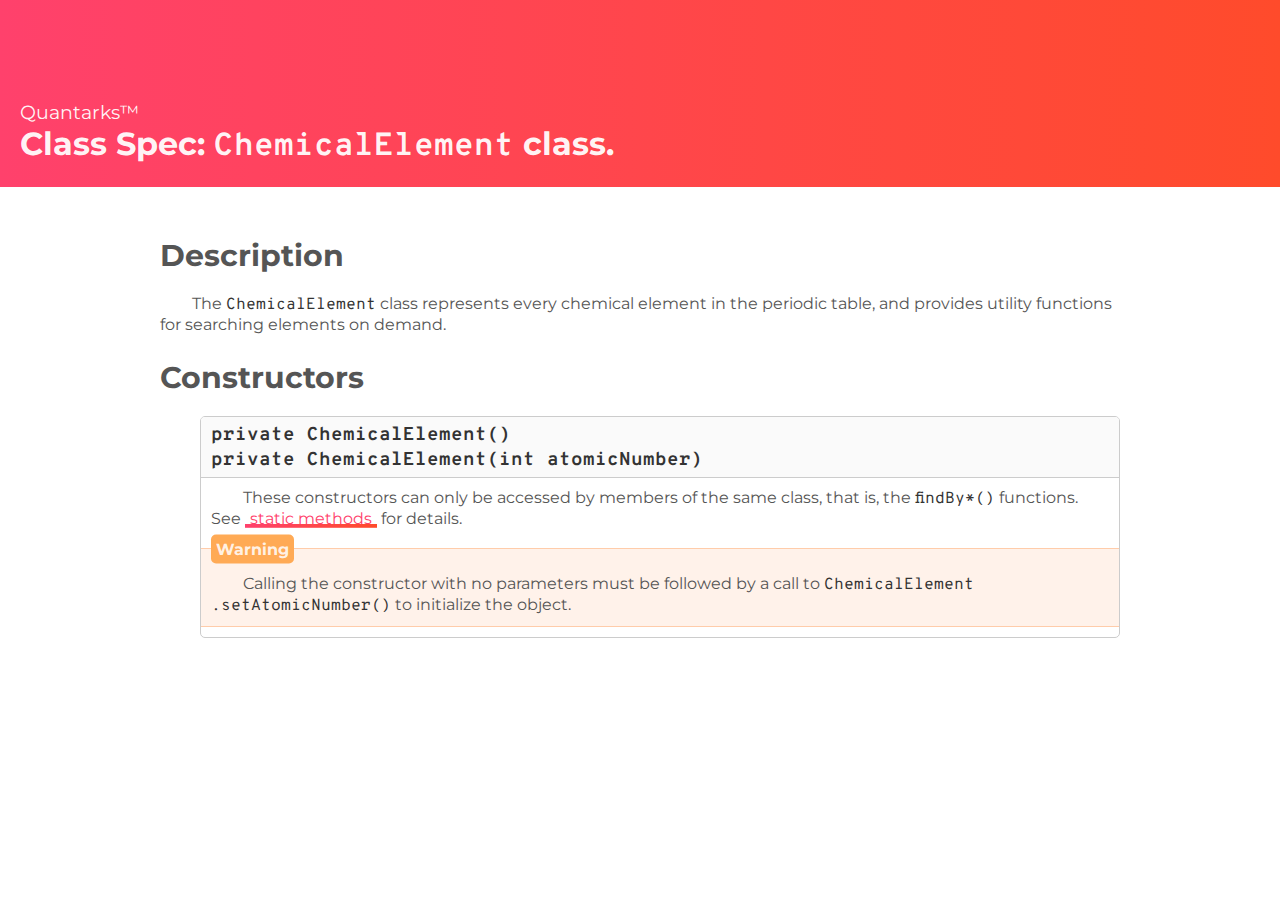
==== docs.html @ 941877ba "Added specifications for the Quantarks API" ====
<!DOCTYPE html>
<html lang="en">

<head>
    <meta charset="UTF-8">
    <meta name="viewport" content="width=device-width, initial-scale=1.0">
    <meta http-equiv="X-UA-Compatible" content="ie=edge">
    <title>Class Specifications - Quantarks™</title>

    <link href="https://fonts.googleapis.com/css?family=Montserrat" rel="stylesheet">
    <link href="https://fonts.googleapis.com/css?family=Rokkitt" rel="stylesheet">
    <link href="https://fonts.googleapis.com/css?family=Overpass+Mono" rel="stylesheet">
    <style>
        *,
        *::before,
        *::after {
            margin: 0;
            padding: 0;
            box-sizing: border-box;
        }

        html {
            font-size: 16px;
        }

        body {
            width: 100%;
            height: 100vh;
            font-family: 'Montserrat';
            color: #555;
            background-color: #fff;
        }

        code, pre {
            font-family: 'Overpass Mono', monospace;
            color: #333;
        }

        .banner {
            width: 100%;
            background: #ff416c; /* fallback for old browsers */
            background: -webkit-linear-gradient(to right, #ff416c, #ff4b2b); /* Chrome 10-25, Safari 5.1-6 */
            background: linear-gradient(to right, #ff416c, #ff4b2b);
            padding: 20px;
            padding-top: 100px;
            color: rgba(255, 255, 255, 0.95) !important;
            margin-bottom: 50px;
        }


        a {
            color: #ff416c;
            text-decoration: none;
            background-image: linear-gradient(to right, #ff416c, #ff4b2b);
            background-size: 100% 20%;
            background-repeat: no-repeat;
            background-position: bottom center;
            transition: background-size 300ms;
            padding: 0 5px;
            cursor: pointer;
        }

        a:hover {
            color: rgba(255, 255, 255, 0.95);
            background-size: 100% 100%;
            transition: background-size 300ms;
        }

        .site-title {
            font-size: 1.2rem;
        }

        .spec-subject {
            color: rgba(255, 255, 255, 0.95);
            font-weight: bold;
        }

        .spec-section {
            margin: 25px auto;
            width: 75%;
        }

        .spec-section>header {
            font-size: 1.25rem;
            margin-bottom: 20px;
        }

        .spec-section p {
            text-indent: 2rem;
        }

        .method-list {
            padding-left: 40px;
            list-style-type: none;
        }

        .method-item {
            display: block;
            margin: 10px auto;
        }

        .method {
            border-radius: 5px;
            border: 1px solid #ccc;
            background-color: #fff;
            overflow: hidden;
        }

        .method>header {
            padding: 5px 10px;
            background-color: #fafafa;
            border-bottom: 1px solid #ccc;
        }

        .method>p {
            margin: 10px 10px 0;
        }

        .method>.warning {
            border-top: 1px solid #fca;
            border-bottom: 1px solid #fca;
            margin-top: 20px;
            margin-bottom: 10px;
            background-color: rgba(255, 204, 170, 0.25);
            position: relative;
            padding: 10px;
            padding-top: 25px;
        }

        .method>.warning>header {
            background-color: #fa5;
            padding: 5px;
            border-radius: 5px;
            position: absolute;
            top: 0;
            left: 10px;
            transform: translateY(-50%);
            color: #fffd;
            font-weight: bold;
        }
    </style>
</head>

<body>
    <header class="banner">
        <small class="site-title">Quantarks™</small>
        <h1>
            Class Spec:
            <code class="spec-subject">ChemicalElement</code> class.
        </h1>
    </header>
    <section class="spec-section">
        <header>
            <h2>
                Description
            </h2>
        </header>
        <p>The <code>ChemicalElement</code> class represents every chemical element in the periodic table, and provides utility functions for searching elements on demand.</p>
    </section>

    <section class="spec-section">
        <header>
            <h2>Constructors</h2>
        </header>
        <ul class="method-list">
            <li class="method-item">
                <article class="method">
                    <header>
                        <h3><code><span class="kw">private</span> ChemicalElement()</code><br><code><span class="kw">private</span> ChemicalElement(<span class="kw">int</span> <span class="var">atomicNumber</span>)</code></h3>
                    </header>
                    <p>These constructors can only be accessed by members of the same class, that is, the <code>findBy*()</code> functions. See <a href="#static-methods">static methods</a> for details.</p>
                    <aside class="warning">
                        <header>Warning</header>
                        <p>Calling the constructor with no parameters must be followed by a call to <code>ChemicalElement .setAtomicNumber()</code> to initialize the object.</p>
                    </aside>
                </article>
            </li>
        </ul>
    </section>
</body>

</html>
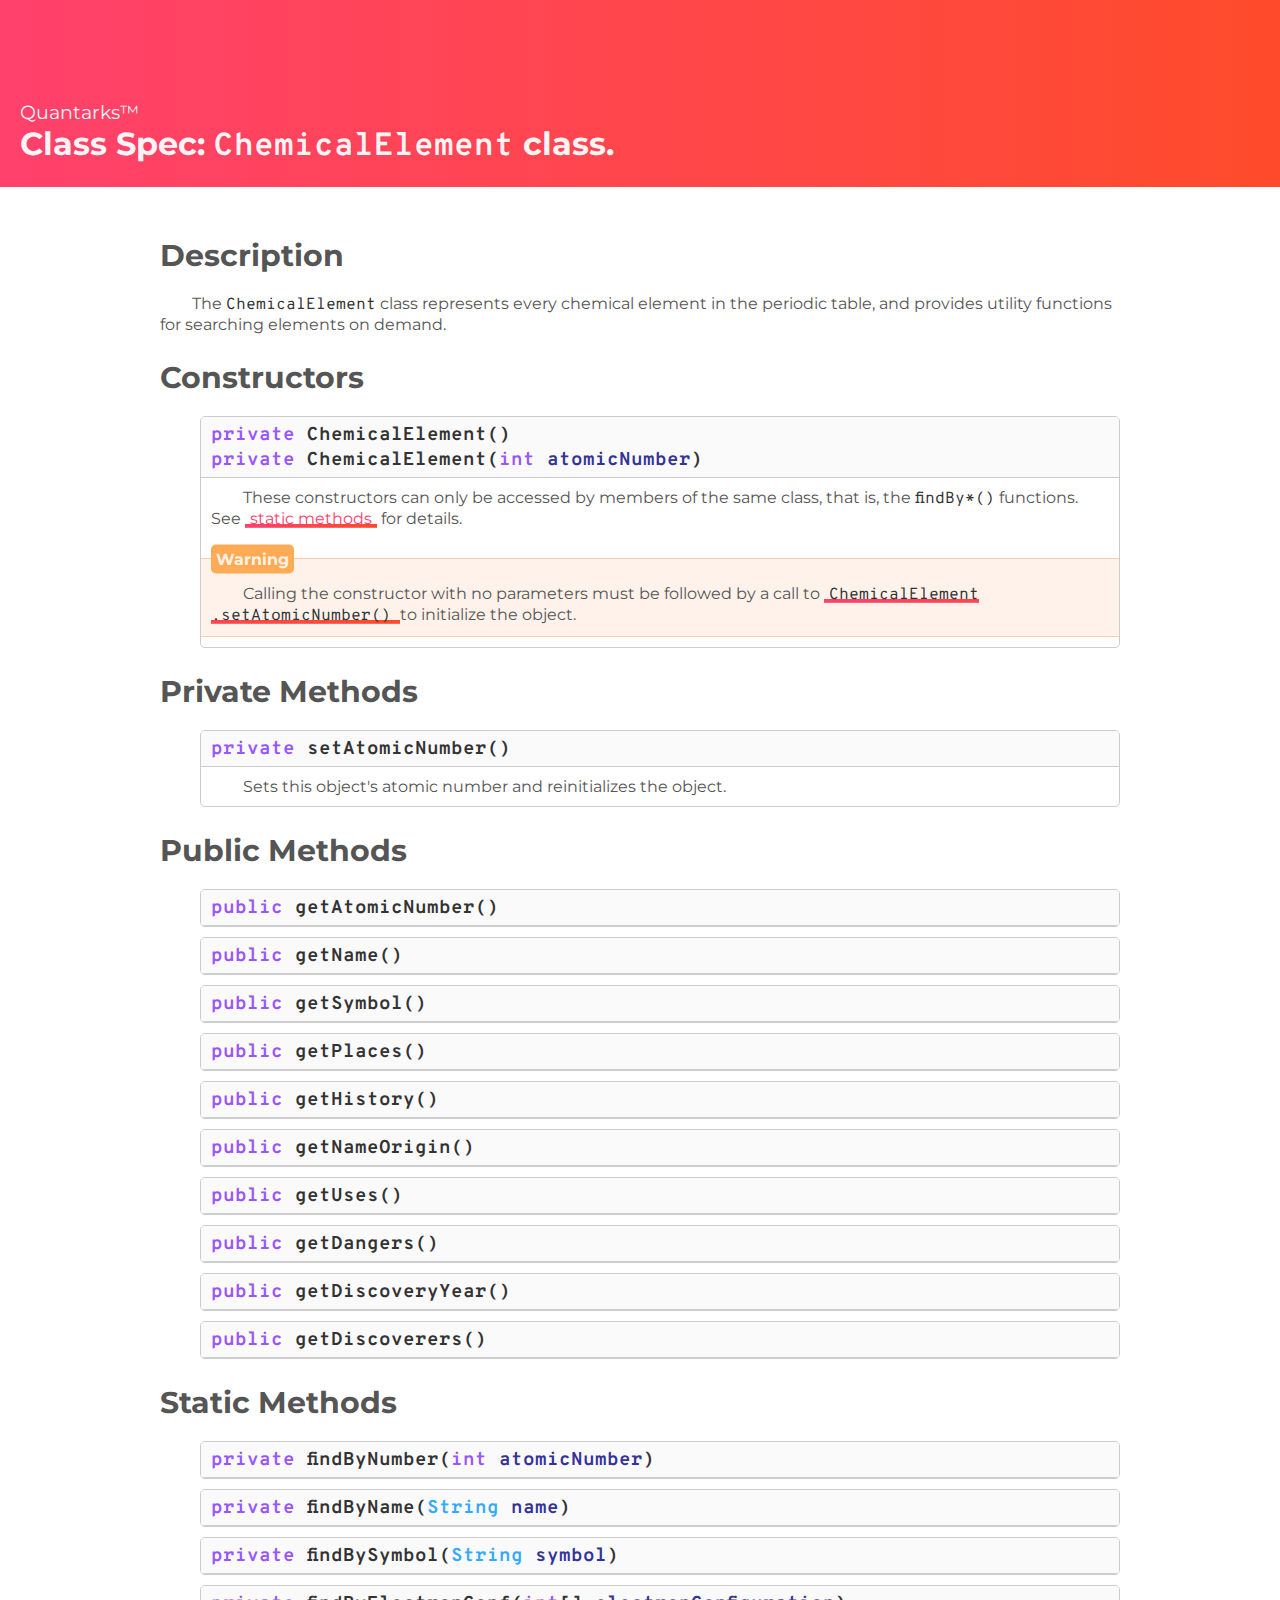
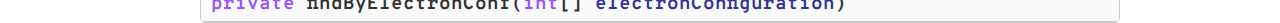
==== commit 5325874e: "Revised the initial specs" ====
--- a/docs.html
+++ b/docs.html
@@ -31,15 +31,31 @@
             background-color: #fff;
         }
 
-        code, pre {
+        article:target {
+            animation: attention 2s;
+        }
+
+        @keyframes attention {
+            from {
+                background-color: #fc3;
+            }
+            to {
+                background-color: initial;
+            }
+        }
+
+        code,
+        pre {
             font-family: 'Overpass Mono', monospace;
             color: #333;
         }
 
         .banner {
             width: 100%;
-            background: #ff416c; /* fallback for old browsers */
-            background: -webkit-linear-gradient(to right, #ff416c, #ff4b2b); /* Chrome 10-25, Safari 5.1-6 */
+            background: #ff416c;
+            /* fallback for old browsers */
+            background: -webkit-linear-gradient(to right, #ff416c, #ff4b2b);
+            /* Chrome 10-25, Safari 5.1-6 */
             background: linear-gradient(to right, #ff416c, #ff4b2b);
             padding: 20px;
             padding-top: 100px;
@@ -114,6 +130,7 @@
 
         .method>p {
             margin: 10px 10px 0;
+            padding-bottom: 10px;
         }
 
         .method>.warning {
@@ -138,6 +155,20 @@
             color: #fffd;
             font-weight: bold;
         }
+
+
+
+        .kw {
+            color: #95f;
+        }
+
+        .var {
+            color: #339;
+        }
+
+        .class {
+            color: #3af;
+        }
     </style>
 </head>
 
@@ -155,7 +186,9 @@
                 Description
             </h2>
         </header>
-        <p>The <code>ChemicalElement</code> class represents every chemical element in the periodic table, and provides utility functions for searching elements on demand.</p>
+        <p>The
+            <code>ChemicalElement</code> class represents every chemical element in the periodic table, and provides utility functions for searching
+            elements on demand.</p>
     </section>
 
     <section class="spec-section">
@@ -166,17 +199,185 @@
             <li class="method-item">
                 <article class="method">
                     <header>
-                        <h3><code><span class="kw">private</span> ChemicalElement()</code><br><code><span class="kw">private</span> ChemicalElement(<span class="kw">int</span> <span class="var">atomicNumber</span>)</code></h3>
-                    </header>
-                    <p>These constructors can only be accessed by members of the same class, that is, the <code>findBy*()</code> functions. See <a href="#static-methods">static methods</a> for details.</p>
+                        <h3>
+                            <code><span class="kw">private</span> ChemicalElement()</code>
+                            <br>
+                            <code><span class="kw">private</span> ChemicalElement(<span class="kw">int</span> <span class="var">atomicNumber</span>)</code>
+                        </h3>
+                    </header>
+                    <p>These constructors can only be accessed by members of the same class, that is, the
+                        <code>findBy*()</code> functions. See
+                        <a href="#static-methods">static methods</a> for details.</p>
                     <aside class="warning">
                         <header>Warning</header>
-                        <p>Calling the constructor with no parameters must be followed by a call to <code>ChemicalElement .setAtomicNumber()</code> to initialize the object.</p>
+                        <p>Calling the constructor with no parameters must be followed by a call to
+                            <a href="#setAtomicNumber">
+                                <code>ChemicalElement .setAtomicNumber()</code>
+                            </a> to initialize the object.</p>
                     </aside>
                 </article>
             </li>
         </ul>
     </section>
+    <section class="spec-section">
+        <header>
+            <h2>Private Methods</h2>
+        </header>
+        <ul class="method-list">
+            <li class="method-item">
+                <article class="method" id="setAtomicNumber">
+                    <header>
+                        <h3>
+                            <code><span class="kw">private</span> setAtomicNumber()</code>
+                        </h3>
+                    </header>
+                    <p>Sets this object's atomic number and reinitializes the object.</p>
+                </article>
+            </li>
+        </ul>
+    </section>
+
+    <section class="spec-section">
+        <header>
+            <h2>Public Methods</h2>
+        </header>
+        <ul class="method-list">
+            <li class="method-item">
+                <article class="method" id="setAtomicNumber">
+                    <header>
+                        <h3>
+                            <code><span class="kw">public</span> getAtomicNumber()</code>
+                        </h3>
+                    </header>
+                </article>
+            </li>
+            <li class="method-item">
+                <article class="method" id="setAtomicNumber">
+                    <header>
+                        <h3>
+                            <code><span class="kw">public</span> getName()</code>
+                        </h3>
+                    </header>
+                </article>
+            </li>
+            <li class="method-item">
+                <article class="method" id="setAtomicNumber">
+                    <header>
+                        <h3>
+                            <code><span class="kw">public</span> getSymbol()</code>
+                        </h3>
+                    </header>
+                </article>
+            </li>
+            <li class="method-item">
+                <article class="method" id="setAtomicNumber">
+                    <header>
+                        <h3>
+                            <code><span class="kw">public</span> getPlaces()</code>
+                        </h3>
+                    </header>
+                </article>
+            </li>
+            <li class="method-item">
+                <article class="method" id="setAtomicNumber">
+                    <header>
+                        <h3>
+                            <code><span class="kw">public</span> getHistory()</code>
+                        </h3>
+                    </header>
+                </article>
+            </li>
+            <li class="method-item">
+                <article class="method" id="setAtomicNumber">
+                    <header>
+                        <h3>
+                            <code><span class="kw">public</span> getNameOrigin()</code>
+                        </h3>
+                    </header>
+                </article>
+            </li>
+            <li class="method-item">
+                <article class="method" id="setAtomicNumber">
+                    <header>
+                        <h3>
+                            <code><span class="kw">public</span> getUses()</code>
+                        </h3>
+                    </header>
+                </article>
+            </li>
+            <li class="method-item">
+                <article class="method" id="setAtomicNumber">
+                    <header>
+                        <h3>
+                            <code><span class="kw">public</span> getDangers()</code>
+                        </h3>
+                    </header>
+                </article>
+            </li>
+            <li class="method-item">
+                <article class="method" id="setAtomicNumber">
+                    <header>
+                        <h3>
+                            <code><span class="kw">public</span> getDiscoveryYear()</code>
+                        </h3>
+                    </header>
+                </article>
+            </li>
+            <li class="method-item">
+                <article class="method" id="setAtomicNumber">
+                    <header>
+                        <h3>
+                            <code><span class="kw">public</span> getDiscoverers()</code>
+                        </h3>
+                    </header>
+                </article>
+            </li>
+        </ul>
+    </section>
+
+    <section class="spec-section">
+        <header>
+            <h2>Static Methods</h2>
+        </header>
+        <ul class="method-list">
+            <li class="method-item">
+                <article class="method" id="setAtomicNumber">
+                    <header>
+                        <h3>
+                            <code><span class="kw">private</span> findByNumber(<code><span class="kw">int</span> <span class="var">atomicNumber</span></code>)</code>
+                        </h3>
+                    </header>
+                </article>
+            </li>
+            <li class="method-item">
+                <article class="method" id="setAtomicNumber">
+                    <header>
+                        <h3>
+                            <code><span class="kw">private</span> findByName(<code><span class="class">String</span> <span class="var">name</span></code>)</code>
+                        </h3>
+                    </header>
+                </article>
+            </li>
+            <li class="method-item">
+                <article class="method" id="setAtomicNumber">
+                    <header>
+                        <h3>
+                            <code><span class="kw">private</span> findBySymbol(<code><span class="class">String</span> <span class="var">symbol</span></code>)</code>
+                        </h3>
+                    </header>
+                </article>
+            </li>
+            <li class="method-item">
+                <article class="method" id="setAtomicNumber">
+                    <header>
+                        <h3>
+                            <code><span class="kw">private</span> findByElectronConf(<code><span class="kw">int</span>[] <span class="var">electronConfiguration</span></code>)</code>
+                        </h3>
+                    </header>
+                </article>
+            </li>
+        </ul>
+    </section>
 </body>
 
 </html>